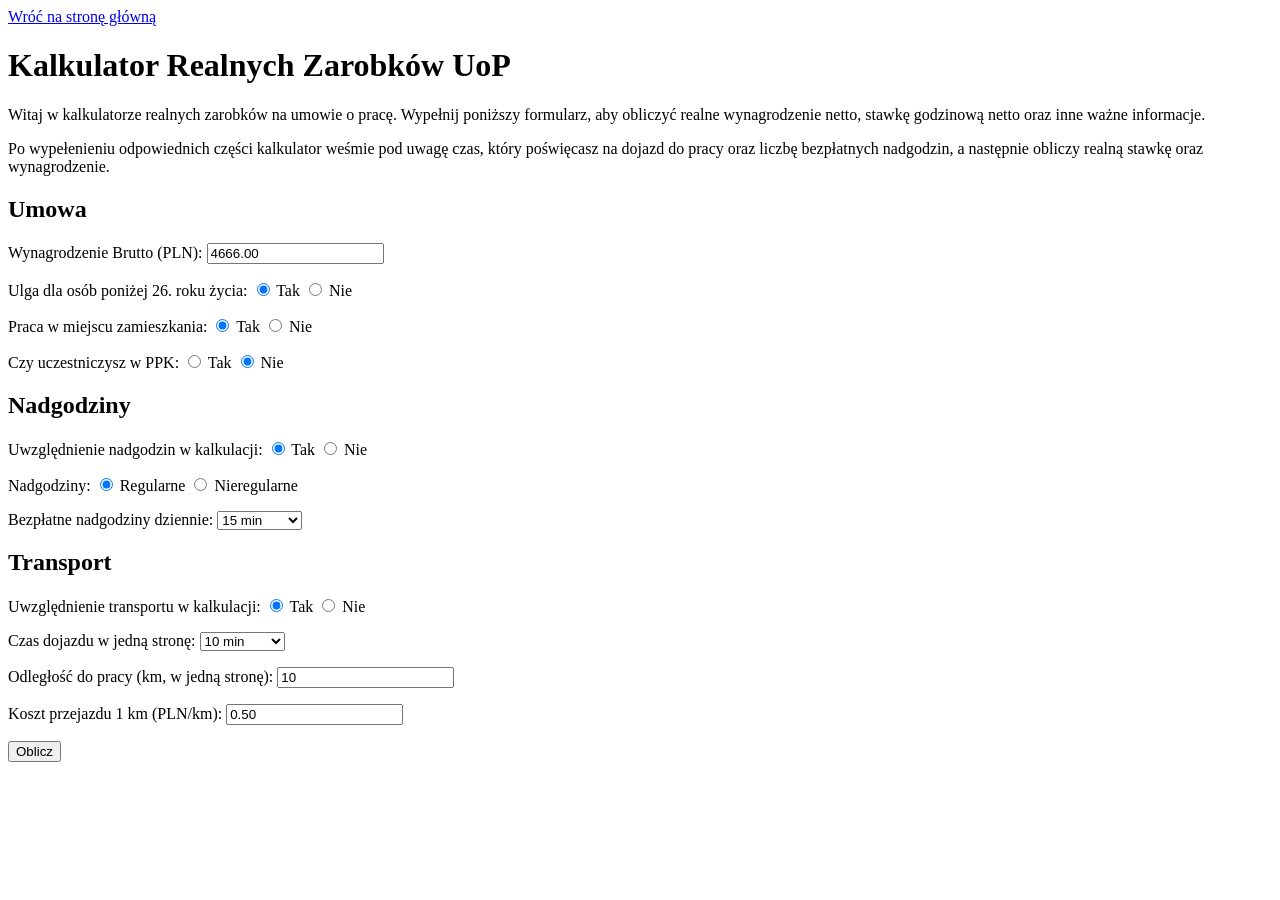
==== index.html @ 6dabfd10 "Update and rename kalkulator.html to index.html" ====
<!DOCTYPE html>
<html lang="pl-PL">
<head>
  <meta charset="UTF-8">
  <meta name="viewport" content="width=device-width, initial-scale=1.0">
  <title>Realne Zarobki UoP</title>
</head>
<body>
  <div class="container">
  <a href="../index.html">Wróć na stronę główną</a>
  <h1>Kalkulator Realnych Zarobków UoP</h1>
  <p>Witaj w kalkulatorze realnych zarobków na umowie o pracę. Wypełnij poniższy formularz, aby obliczyć realne wynagrodzenie netto, stawkę godzinową netto oraz inne ważne informacje.</p> 
  <p>Po wypełenieniu odpowiednich części kalkulator weśmie pod uwagę czas, który poświęcasz na dojazd do pracy oraz liczbę bezpłatnych nadgodzin, a następnie obliczy realną stawkę oraz wynagrodzenie.</p>
  <form id="calculator-form">
    <!-- Sekcja Umowa -->
    <h2>Umowa</h2>
    <!-- Wynagrodzenie jako pierwsze pole -->
    <p>
      <label for="brutto">Wynagrodzenie Brutto (PLN):</label>
      <input type="text" inputmode="decimal" pattern="^\d+([.,]\d{1,2})?$" id="brutto" name="brutto" value="4666.00" placeholder="Wprowadź kwotę brutto">
    </p>
    <!-- Pole PIT-2, widoczne tylko, gdy ulga26 = "nie" (więcej niż 26 lat) -->
    <p>
      Ulga dla osób poniżej 26. roku życia:
      <label>
        <input type="radio" name="ulga26" value="tak" checked> Tak
      </label>
      <label>
        <input type="radio" name="ulga26" value="nie"> Nie
      </label>
    </p>
    <div id="pit2-container" style="display: none;">
      <p>
        U ilu pracodawców złożono PIT-2:
        <select id="pit2" name="pit2">
          <option value="0">Zero</option>
          <option value="300" selected>Jednego</option>
          <option value="150">Dwóch</option>
          <option value="100">Trzech</option>
        </select>
      </p>
    </div>
    <p>
      Praca w miejscu zamieszkania:
      <label>
        <input type="radio" name="miejscePracy" value="tak" checked> Tak
      </label>
      <label>
        <input type="radio" name="miejscePracy" value="nie"> Nie
      </label>
    </p>
    <p>
      Czy uczestniczysz w PPK:
      <label>
        <input type="radio" name="ppk" value="tak"> Tak
      </label>
      <label>
        <input type="radio" name="ppk" value="nie" checked> Nie
      </label>
    </p>
    <div id="ppk-fields" style="display: none;">
      <p>
        <label for="ppk-employee">Stawka pracownika (%):</label>
        <input type="number" id="ppk-employee" name="ppk-employee" step="0.5" min="2" max="4" value="2" placeholder="2 - 4">
      </p>
      <p>
        <label for="ppk-employer">Stawka pracodawcy (%):</label>
        <input type="number" id="ppk-employer" name="ppk-employer" step="0.5" min="1.5" max="4" value="1.5" placeholder="1.5 - 4">
      </p>
    </div>
    
    <!-- Sekcja Nadgodziny -->
    <h2>Nadgodziny</h2>
    <p>
      Uwzględnienie nadgodzin w kalkulacji:
      <label>
        <input type="radio" name="uwzglednijNadgodziny" value="tak" checked> Tak
      </label>
      <label>
        <input type="radio" name="uwzglednijNadgodziny" value="nie"> Nie
      </label>
    </p>
    <div id="nadgodziny-container">
      <p>
        Nadgodziny:
        <label>
          <input type="radio" name="nadgodziny" value="regularne" checked> Regularne
        </label>
        <label>
          <input type="radio" name="nadgodziny" value="nieregularne"> Nieregularne
        </label>
      </p>
      <div id="nadgodziny-regularne">
        <label for="nadgodziny-dziennie">Bezpłatne nadgodziny dziennie:</label>
        <select id="nadgodziny-dziennie" name="nadgodziny-dziennie">
          <option value="0.25">15 min</option>
          <option value="0.5">30 min</option>
          <option value="0.75">45 min</option>
          <option value="1">1 h</option>
          <option value="1.25">1 h 15 min</option>
          <option value="1.5">1 h 30 min</option>
          <option value="1.75">1 h 45 min</option>
          <option value="2">2 h</option>
          <option value="2.25">2 h 15 min</option>
          <option value="2.5">2 h 30 min</option>
        </select>
      </div>
      <div id="nadgodziny-nieregularne" style="display: none;">
        <label for="nadgodziny-miesiecznie">Bezpłatne nadgodziny miesięcznie:</label>
        <select id="nadgodziny-miesiecznie" name="nadgodziny-miesiecznie">
          <option value="1">1 h</option>
          <option value="2">2 h</option>
          <option value="3">3 h</option>
          <option value="4">4 h</option>
          <option value="5">5 h</option>
          <option value="6">6 h</option>
          <option value="7">7 h</option>
          <option value="8">8 h</option>
          <option value="9">9 h</option>
          <option value="10">10 h</option>
          <option value="11">11 h</option>
          <option value="12">12 h</option>
          <option value="13">13 h</option>
          <option value="14">14 h</option>
          <option value="15">15 h</option>
          <option value="16">16 h</option>
          <option value="17">17 h</option>
          <option value="18">18 h</option>
          <option value="19">19 h</option>
          <option value="20">20 h</option>
        </select>
      </div>
    </div>
    
    <!-- Sekcja Transport -->
    <h2>Transport</h2>
    <p>
      Uwzględnienie transportu w kalkulacji:
      <label>
        <input type="radio" name="uwzglednijTransport" value="tak" checked> Tak
      </label>
      <label>
        <input type="radio" name="uwzglednijTransport" value="nie"> Nie
      </label>
    </p>
    <div id="transport-container">
      <p>
        <label for="czas-dojazdu">Czas dojazdu w jedną stronę:</label>
        <select id="czas-dojazdu" name="czas-dojazdu">
          <option value="10">10 min</option>
          <option value="20">20 min</option>
          <option value="30">30 min</option>
          <option value="40">40 min</option>
          <option value="50">50 min</option>
          <option value="60">1 h</option>
          <option value="70">1 h 10 min</option>
          <option value="80">1 h 20 min</option>
          <option value="90">1 h 30 min</option>
          <option value="100">1 h 40 min</option>
          <option value="110">1 h 50 min</option>
          <option value="120">2 h</option>
        </select>
      </p>
      <p>
        <label for="odleglosc">Odległość do pracy (km, w jedną stronę):</label>
        <input type="number" id="odleglosc" name="odleglosc" step="0.1" value="10" placeholder="Odległość w km"> 
      </p>
      <p>
        <label for="koszt-km">Koszt przejazdu 1 km (PLN/km):</label>
        <input type="number" id="koszt-km" name="koszt-km" step="0.01" value="0.50" placeholder="Koszt przejazdu 1 km">
      </p>
    </div>
    
    <button type="submit">Oblicz</button>
  </form>
  
  <!-- Sekcja wyników kalkulacji -->
  <div id="results" style="display: none;">
    <h2>Wyniki kalkulacji</h2>
    <p>Kalkulacje przeprowadzono, przy założeniu domyślnego wymiaru czasu w miesiącu równego 160 h.</p>
    <!-- Grupa 1: Realne wynagrodzenie netto + realna stawka godzinowa netto -->
    <div id="real-net-results">
      <h3>Realne wynagrodzenie netto</h3>
      <p id="real-net-salary">Realne wynagrodzenie netto: <span></span></p>
      <p id="real-net-hourly-rate">Realna stawka godzinowa netto: <span></span></p>
      <p id="real-net-net">Procent wynagrodzenia netto: <span></span></p>
      <p id="real-net-gross">Procent wynagrodzenia brutto: <span></span></p>
      <p id="real-work-time">Realny czas pracy (z dojazdami): <span></span></p>
      <p id="real-transport">Koszt dojazdów: <span></span></p>
    </div>
    
    <!-- Grupa 2: Wynagrodzenie netto + stawka godzinowa netto -->
    <div id="net-result">
      <h3>Wynagrodzenie netto</h3>
      <p id="net-salary">Wynagrodzenie netto: <span></span></p>
      <p id="net-hourly-rate">Stawka godzinowa netto: <span></span></p>
      <p id="net-gross">Procent wynagrodzenia brutto: <span></span></p>
    </div>
    <div id="net-result-components">
      <h3>Składki i zaliczki</h3>
      <p id="pension-insurance">Ubezpieczenie emerytalne: <span></span></p>
      <p id="disability-insurance">Ubezpieczenie rentowe: <span></span></p>
      <p id="sickness-insurance">Ubezpieczenie chorobowe: <span></span></p>
      <p id="health-insurance">Ubezpieczenie zdrowotne: <span></span></p>
      <p id="pit-advance">Zaliczka na PIT: <span></span></p>
    <!-- Pole Składka PPK, widoczne tylko przy korzystaniu z PPK -->
      <div id="ppk-result" style="display: none;">
        <p id="ppk-contribution">Składka PPK: <span></span></p>
      </div>
    </div>
    <div id="gross-result">
      <h3>Wynagrodzenie brutto</h3>
      <p id="gross-salary">Wynagrodzenie brutto: <span></span></p>
      <p id="gross-hourly-rate">Stawka godzinowa brutto: <span></span></p>
    </div>
    </div> 
  </div>
  
  <script>
    // Dynamiczne wyświetlanie pól PPK
    const ppkRadios = document.getElementsByName('ppk');
    const ppkFields = document.getElementById('ppk-fields');
    ppkRadios.forEach(radio => {
      radio.addEventListener('change', () => {
        ppkFields.style.display = (radio.value === 'tak' && radio.checked) ? 'block' : 'none';
      });
    });
    
    // Dynamiczne wyświetlanie pola PIT-2 w zależności od wyboru ulgi26
    const ulga26Radios = document.getElementsByName('ulga26');
    const pit2Container = document.getElementById('pit2-container');
    ulga26Radios.forEach(radio => {
      radio.addEventListener('change', () => {
        pit2Container.style.display = (radio.value === 'nie' && radio.checked) ? 'block' : 'none';
      });
    });
    
    // Dynamiczne wyświetlanie pól nadgodzin
    const uwzglednijNadgodzinyRadios = document.getElementsByName('uwzglednijNadgodziny');
    const nadgodzinyContainer = document.getElementById('nadgodziny-container');
    uwzglednijNadgodzinyRadios.forEach(radio => {
      radio.addEventListener('change', () => {
        nadgodzinyContainer.style.display = (radio.value === 'tak' && radio.checked) ? 'block' : 'none';
      });
    });
    
    const nadgodzinyRadios = document.getElementsByName('nadgodziny');
    const regularneField = document.getElementById('nadgodziny-regularne');
    const nieregularneField = document.getElementById('nadgodziny-nieregularne');
    nadgodzinyRadios.forEach(radio => {
      radio.addEventListener('change', () => {
        if (radio.value === 'regularne' && radio.checked) {
          regularneField.style.display = 'block';
          nieregularneField.style.display = 'none';
        } else if (radio.value === 'nieregularne' && radio.checked) {
          regularneField.style.display = 'none';
          nieregularneField.style.display = 'block';
        }
      });
    });
    
    // Dynamiczne wyświetlanie pól transportu
    const uwzglednijTransportRadios = document.getElementsByName('uwzglednijTransport');
    const transportContainer = document.getElementById('transport-container');
    const odlegloscField = document.getElementById('odleglosc');
    const kosztKmField = document.getElementById('koszt-km');
    uwzglednijTransportRadios.forEach(radio => {
      radio.addEventListener('change', () => {
        if (radio.value === 'tak' && radio.checked) {
          transportContainer.style.display = 'block';
          odlegloscField.setAttribute('required', 'required');
          kosztKmField.setAttribute('required', 'required');
        } else {
          transportContainer.style.display = 'none';
          odlegloscField.removeAttribute('required');
          kosztKmField.removeAttribute('required');
        }
      });
    });
    
    // Obsługa submit formularza i wyświetlanie wyników kalkulacji (przykładowe wartości)
    document.getElementById("calculator-form").addEventListener("submit", function(event) {
      event.preventDefault();
      
      // Pokaż sekcję wyników
      document.getElementById("results").style.display = "block";

      // Przewinięcie do wyników
      document.getElementById("results").scrollIntoView({ behavior: 'smooth' });

      const grossSalary = parseFloat(document.getElementById("brutto").value); // Wartość brutto z formularza

      // Koszt uzyskania przychodu
      const miejscePracy = document.getElementsByName('miejscePracy');
      let kosztUzyskania;
      if (miejscePracy[0].checked) {
        kosztUzyskania = 250;
      } else {
        kosztUzyskania = 300;
      }

      // PPK
      const ppkRadios = document.getElementsByName('ppk');
      let ppkEmployee;
      if (ppkRadios[0].checked) {
        ppkEmployee = parseFloat(document.getElementById('ppk-employee').value) / 100;
      } else {
        ppkEmployee = 0;
      }
      let ppkEmployer;
      if (ppkRadios[0].checked) {
        ppkEmployer = parseFloat(document.getElementById('ppk-employer').value) / 100;
      } else {
        ppkEmployer = 0;
      }
      const ppkEmployerContribution = grossSalary * ppkEmployer;
      const ppkEmployeeContribution = grossSalary * ppkEmployee;
      

      // PIT-2
      const ulga26Radios = document.getElementsByName('ulga26');
      const pit2Radios = document.getElementById('pit2');
      let pit2;
      if (ulga26Radios[1].checked) {
        pit2 = parseFloat(pit2Radios.value);
      } else {
        pit2 = 0;
      }
      
      
      //const grossSalary = parseFloat(document.getElementById("brutto").value); // Wartość brutto z formularza
      const grossSalaryHourly = grossSalary / 160; // Stawka godzinowa brutto
      const pensionInsurance = grossSalary * 0.0976; // Składka emerytalna
      const disabilityInsurance = grossSalary * 0.015; // Składka rentowa
      const sicknessInsurance = grossSalary * 0.0245; // Składka chorobowa
      const healthInsuranceBase = grossSalary - pensionInsurance - disabilityInsurance - sicknessInsurance; // Podstawa do obliczenia składki zdrowotnej
      const healthInsurance = healthInsuranceBase * 0.09; // Składka zdrowotna
      const healthInsurancePercent = healthInsurance / grossSalary * 100; // Procent składki zdrowotnej
      const pitBase = healthInsuranceBase - kosztUzyskania + ppkEmployerContribution; // Podstawa do obliczenia PIT
      let pitContribution;
      if (ulga26Radios[1].checked) {
        pitContribution = 0.12;
      } else {
        pitContribution = 0;
      }
      const pitAdvance = (pitBase * pitContribution).toFixed(0) - pit2; // Zaliczka na PIT
      const pitAdvancePercent = pitAdvance / grossSalary * 100; // Procent zaliczki na PIT
      const netSalary = grossSalary - pensionInsurance - disabilityInsurance - sicknessInsurance - healthInsurance - pitAdvance - ppkEmployeeContribution; // Wynagrodzenie netto
      const netSalaryHourly = netSalary / 160; // Stawka godzinowa netto
      const netSalaryPercent = netSalary / grossSalary * 100; // Procent wynagrodzenia netto    

      // Wynagrodzenie brutto
      document.getElementById("gross-salary").querySelector("span").textContent = grossSalary.toFixed(2) + " PLN";
      document.getElementById("gross-hourly-rate").querySelector("span").textContent = grossSalaryHourly.toFixed(2) + " PLN/h";
      
      // Składki i zaliczki
      document.getElementById("pension-insurance").querySelector("span").textContent = pensionInsurance.toFixed(2) + " PLN (9,76%)";
      document.getElementById("disability-insurance").querySelector("span").textContent = disabilityInsurance.toFixed(2) + " PLN (1,50%)";
      document.getElementById("sickness-insurance").querySelector("span").textContent = sicknessInsurance.toFixed(2) + " PLN (2,45%)";
      document.getElementById("health-insurance").querySelector("span").textContent = healthInsurance.toFixed(2) + " PLN (" + healthInsurancePercent.toFixed(2) + "%)";
      document.getElementById("pit-advance").querySelector("span").textContent = pitAdvance.toFixed(2) + " PLN (" + pitAdvancePercent.toFixed(2) + "%)";
      // Jeśli korzystamy z PPK, pokaż i ustaw również pole Składka PPK
      if (document.querySelector('input[name="ppk"]:checked').value === "tak") {
        document.getElementById("ppk-result").style.display = "block";
        document.getElementById("ppk-contribution").querySelector("span").textContent = ppkEmployeeContribution.toFixed(2) + " PLN (" + (ppkEmployee * 100).toFixed(2) + "%)";
      } else {
        document.getElementById("ppk-result").style.display = "none";
      }
      
      // Grupa 2: Wynagrodzenie netto i stawka godzinowa netto
      document.getElementById("net-salary").querySelector("span").textContent = netSalary.toFixed(2) + " PLN ";
      document.getElementById("net-hourly-rate").querySelector("span").textContent = netSalaryHourly.toFixed(2) + " PLN/h";
      document.getElementById("net-gross").querySelector("span").textContent = netSalaryPercent.toFixed(2) + "%";

      let czasDojazdu;
  let transportCost;
  if (document.querySelector('input[name="uwzglednijTransport"]:checked').value === "tak") {
    czasDojazdu = parseFloat(document.getElementById("czas-dojazdu").value);
    const odleglosc = parseFloat(document.getElementById("odleglosc").value);
    const kosztKm = parseFloat(document.getElementById("koszt-km").value);
    transportCost = odleglosc * kosztKm * 2 * 20; // Koszt dojazdów w ciągu miesiąca
  } else {
    czasDojazdu = 0;
    transportCost = 0;
  }
  
  const transportTime = czasDojazdu * 2 * 20 / 60; // Czas dojazdu w ciągu miesiąca
      

      //const grossSalary = parseFloat(document.getElementById("brutto").value); // Wartość brutto z formularza

      // Obliczanie nadgodzin i dodanie ich do czasu pracy
      const uwzglednijNadgodziny = document.querySelector('input[name="uwzglednijNadgodziny"]:checked').value;
      let nadgodziny;
      if (uwzglednijNadgodziny === "tak") {
        const nadgodzinyRadios = document.getElementsByName('nadgodziny');
        const regularneField = document.getElementById('nadgodziny-regularne');
        const nieregularneField = document.getElementById('nadgodziny-nieregularne');
        if (nadgodzinyRadios[0].checked) {
          nadgodziny = parseFloat(regularneField.querySelector('select').value) * 20;
        } else {
          nadgodziny = parseFloat(nieregularneField.querySelector('select').value);
        }
      } else {
        nadgodziny = 0;
      }
      const realWorkTime = 160 + transportTime + nadgodziny; // Realny czas pracy w ciągu miesiąca

      const realNetSalary = netSalary - transportCost; // Realne wynagrodzenie netto
      const realNetHourlyRate = realNetSalary / realWorkTime; // Realna stawka godzinowa netto
      const realNetPercent = realNetSalary / netSalary * 100; // Procent realnego wynagrodzenia netto
      const realGrossPercent = realNetSalary / grossSalary * 100; // Procent realnego wynagrodzenia brutto

      // Grupa 1: Realne wynagrodzenie netto i realna stawka godzinowa netto
      document.getElementById("real-net-salary").querySelector("span").textContent = realNetSalary.toFixed(2) + " PLN";
      document.getElementById("real-net-hourly-rate").querySelector("span").textContent = realNetHourlyRate.toFixed(2) + " PLN/h";
      document.getElementById("real-net-net").querySelector("span").textContent = realNetPercent.toFixed(2) + "%";
      document.getElementById("real-net-gross").querySelector("span").textContent = realGrossPercent.toFixed(2) + "%";
      document.getElementById("real-work-time").querySelector("span").textContent = realWorkTime.toFixed(1) + " h";
      if (document.querySelector('input[name="uwzglednijTransport"]:checked').value === "tak") {
        document.getElementById("real-transport").style.display = "block";
        document.getElementById("real-transport").querySelector("span").textContent = transportCost.toFixed(2) + " PLN";
      } else {
        document.getElementById("real-transport").style.display = "none";
      }

            



    });
  </script>
</body>
</html>
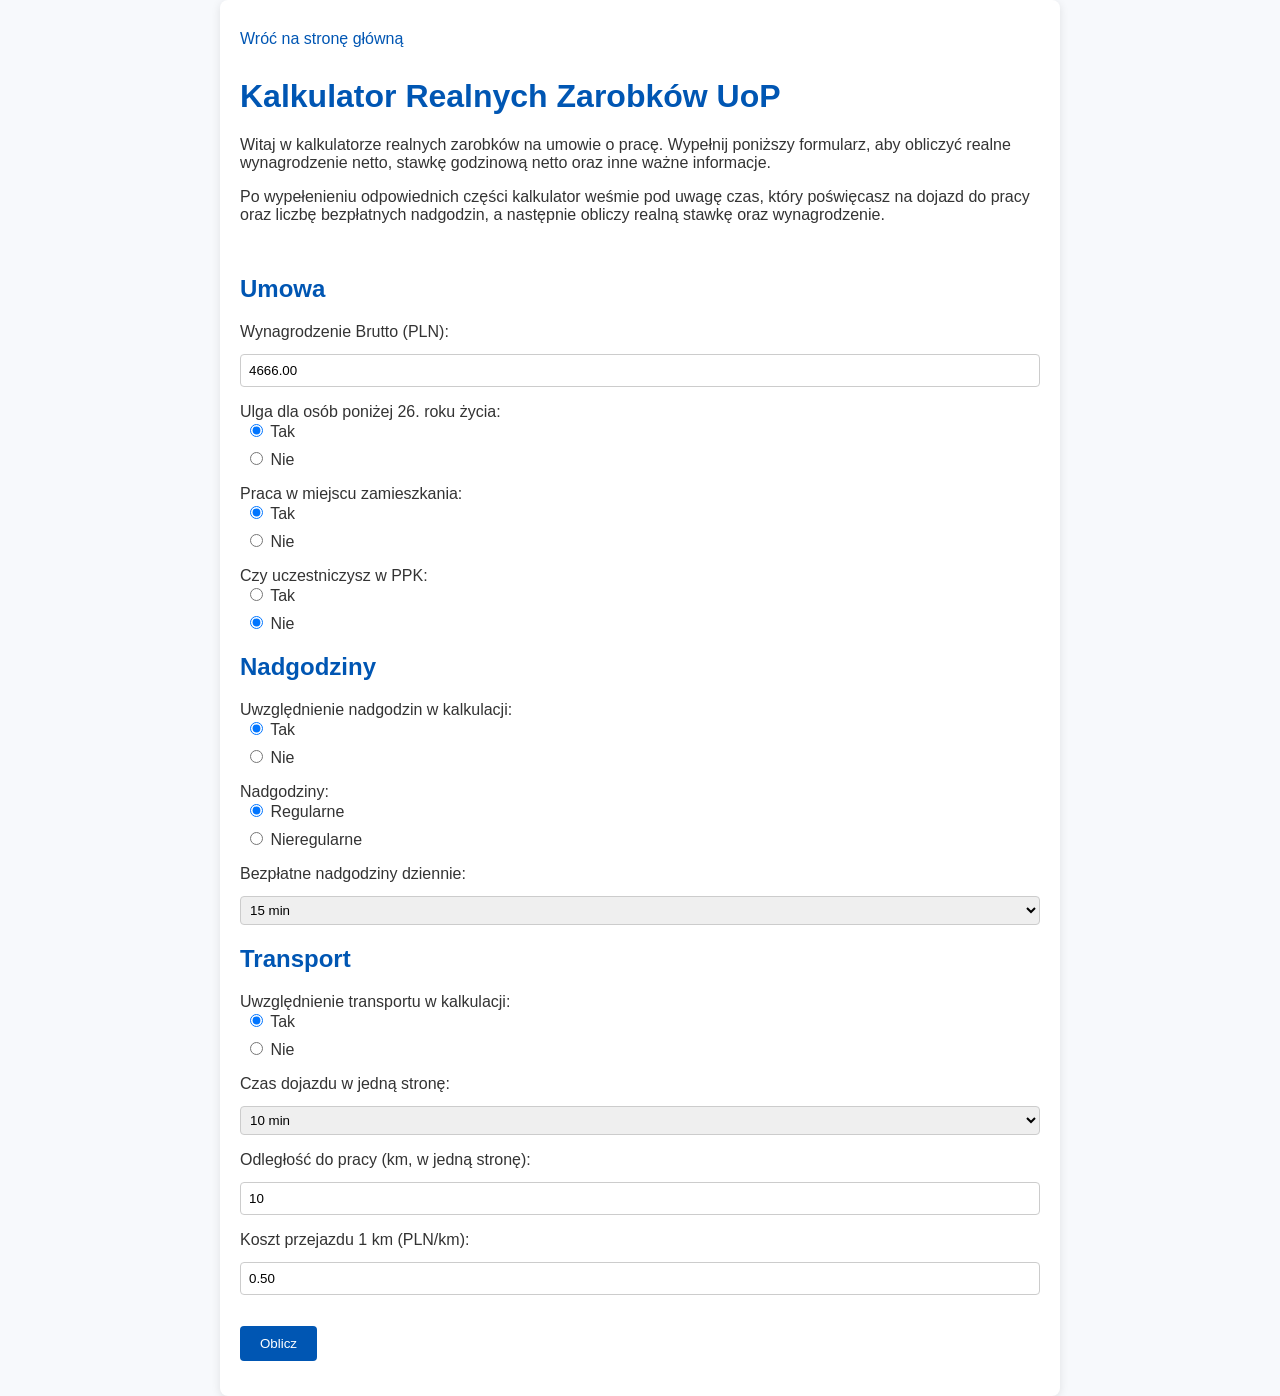
==== commit 63cdce93: "Add files via upload" ====
--- a/index.html
+++ b/index.html
@@ -4,6 +4,7 @@
   <meta charset="UTF-8">
   <meta name="viewport" content="width=device-width, initial-scale=1.0">
   <title>Realne Zarobki UoP</title>
+  <link rel="stylesheet" href="style.css">
 </head>
 <body>
   <div class="container">
@@ -214,221 +215,7 @@
       <p id="gross-hourly-rate">Stawka godzinowa brutto: <span></span></p>
     </div>
     </div> 
-  </div>
-  
-  <script>
-    // Dynamiczne wyświetlanie pól PPK
-    const ppkRadios = document.getElementsByName('ppk');
-    const ppkFields = document.getElementById('ppk-fields');
-    ppkRadios.forEach(radio => {
-      radio.addEventListener('change', () => {
-        ppkFields.style.display = (radio.value === 'tak' && radio.checked) ? 'block' : 'none';
-      });
-    });
-    
-    // Dynamiczne wyświetlanie pola PIT-2 w zależności od wyboru ulgi26
-    const ulga26Radios = document.getElementsByName('ulga26');
-    const pit2Container = document.getElementById('pit2-container');
-    ulga26Radios.forEach(radio => {
-      radio.addEventListener('change', () => {
-        pit2Container.style.display = (radio.value === 'nie' && radio.checked) ? 'block' : 'none';
-      });
-    });
-    
-    // Dynamiczne wyświetlanie pól nadgodzin
-    const uwzglednijNadgodzinyRadios = document.getElementsByName('uwzglednijNadgodziny');
-    const nadgodzinyContainer = document.getElementById('nadgodziny-container');
-    uwzglednijNadgodzinyRadios.forEach(radio => {
-      radio.addEventListener('change', () => {
-        nadgodzinyContainer.style.display = (radio.value === 'tak' && radio.checked) ? 'block' : 'none';
-      });
-    });
-    
-    const nadgodzinyRadios = document.getElementsByName('nadgodziny');
-    const regularneField = document.getElementById('nadgodziny-regularne');
-    const nieregularneField = document.getElementById('nadgodziny-nieregularne');
-    nadgodzinyRadios.forEach(radio => {
-      radio.addEventListener('change', () => {
-        if (radio.value === 'regularne' && radio.checked) {
-          regularneField.style.display = 'block';
-          nieregularneField.style.display = 'none';
-        } else if (radio.value === 'nieregularne' && radio.checked) {
-          regularneField.style.display = 'none';
-          nieregularneField.style.display = 'block';
-        }
-      });
-    });
-    
-    // Dynamiczne wyświetlanie pól transportu
-    const uwzglednijTransportRadios = document.getElementsByName('uwzglednijTransport');
-    const transportContainer = document.getElementById('transport-container');
-    const odlegloscField = document.getElementById('odleglosc');
-    const kosztKmField = document.getElementById('koszt-km');
-    uwzglednijTransportRadios.forEach(radio => {
-      radio.addEventListener('change', () => {
-        if (radio.value === 'tak' && radio.checked) {
-          transportContainer.style.display = 'block';
-          odlegloscField.setAttribute('required', 'required');
-          kosztKmField.setAttribute('required', 'required');
-        } else {
-          transportContainer.style.display = 'none';
-          odlegloscField.removeAttribute('required');
-          kosztKmField.removeAttribute('required');
-        }
-      });
-    });
-    
-    // Obsługa submit formularza i wyświetlanie wyników kalkulacji (przykładowe wartości)
-    document.getElementById("calculator-form").addEventListener("submit", function(event) {
-      event.preventDefault();
-      
-      // Pokaż sekcję wyników
-      document.getElementById("results").style.display = "block";
-
-      // Przewinięcie do wyników
-      document.getElementById("results").scrollIntoView({ behavior: 'smooth' });
-
-      const grossSalary = parseFloat(document.getElementById("brutto").value); // Wartość brutto z formularza
-
-      // Koszt uzyskania przychodu
-      const miejscePracy = document.getElementsByName('miejscePracy');
-      let kosztUzyskania;
-      if (miejscePracy[0].checked) {
-        kosztUzyskania = 250;
-      } else {
-        kosztUzyskania = 300;
-      }
-
-      // PPK
-      const ppkRadios = document.getElementsByName('ppk');
-      let ppkEmployee;
-      if (ppkRadios[0].checked) {
-        ppkEmployee = parseFloat(document.getElementById('ppk-employee').value) / 100;
-      } else {
-        ppkEmployee = 0;
-      }
-      let ppkEmployer;
-      if (ppkRadios[0].checked) {
-        ppkEmployer = parseFloat(document.getElementById('ppk-employer').value) / 100;
-      } else {
-        ppkEmployer = 0;
-      }
-      const ppkEmployerContribution = grossSalary * ppkEmployer;
-      const ppkEmployeeContribution = grossSalary * ppkEmployee;
-      
-
-      // PIT-2
-      const ulga26Radios = document.getElementsByName('ulga26');
-      const pit2Radios = document.getElementById('pit2');
-      let pit2;
-      if (ulga26Radios[1].checked) {
-        pit2 = parseFloat(pit2Radios.value);
-      } else {
-        pit2 = 0;
-      }
-      
-      
-      //const grossSalary = parseFloat(document.getElementById("brutto").value); // Wartość brutto z formularza
-      const grossSalaryHourly = grossSalary / 160; // Stawka godzinowa brutto
-      const pensionInsurance = grossSalary * 0.0976; // Składka emerytalna
-      const disabilityInsurance = grossSalary * 0.015; // Składka rentowa
-      const sicknessInsurance = grossSalary * 0.0245; // Składka chorobowa
-      const healthInsuranceBase = grossSalary - pensionInsurance - disabilityInsurance - sicknessInsurance; // Podstawa do obliczenia składki zdrowotnej
-      const healthInsurance = healthInsuranceBase * 0.09; // Składka zdrowotna
-      const healthInsurancePercent = healthInsurance / grossSalary * 100; // Procent składki zdrowotnej
-      const pitBase = healthInsuranceBase - kosztUzyskania + ppkEmployerContribution; // Podstawa do obliczenia PIT
-      let pitContribution;
-      if (ulga26Radios[1].checked) {
-        pitContribution = 0.12;
-      } else {
-        pitContribution = 0;
-      }
-      const pitAdvance = (pitBase * pitContribution).toFixed(0) - pit2; // Zaliczka na PIT
-      const pitAdvancePercent = pitAdvance / grossSalary * 100; // Procent zaliczki na PIT
-      const netSalary = grossSalary - pensionInsurance - disabilityInsurance - sicknessInsurance - healthInsurance - pitAdvance - ppkEmployeeContribution; // Wynagrodzenie netto
-      const netSalaryHourly = netSalary / 160; // Stawka godzinowa netto
-      const netSalaryPercent = netSalary / grossSalary * 100; // Procent wynagrodzenia netto    
-
-      // Wynagrodzenie brutto
-      document.getElementById("gross-salary").querySelector("span").textContent = grossSalary.toFixed(2) + " PLN";
-      document.getElementById("gross-hourly-rate").querySelector("span").textContent = grossSalaryHourly.toFixed(2) + " PLN/h";
-      
-      // Składki i zaliczki
-      document.getElementById("pension-insurance").querySelector("span").textContent = pensionInsurance.toFixed(2) + " PLN (9,76%)";
-      document.getElementById("disability-insurance").querySelector("span").textContent = disabilityInsurance.toFixed(2) + " PLN (1,50%)";
-      document.getElementById("sickness-insurance").querySelector("span").textContent = sicknessInsurance.toFixed(2) + " PLN (2,45%)";
-      document.getElementById("health-insurance").querySelector("span").textContent = healthInsurance.toFixed(2) + " PLN (" + healthInsurancePercent.toFixed(2) + "%)";
-      document.getElementById("pit-advance").querySelector("span").textContent = pitAdvance.toFixed(2) + " PLN (" + pitAdvancePercent.toFixed(2) + "%)";
-      // Jeśli korzystamy z PPK, pokaż i ustaw również pole Składka PPK
-      if (document.querySelector('input[name="ppk"]:checked').value === "tak") {
-        document.getElementById("ppk-result").style.display = "block";
-        document.getElementById("ppk-contribution").querySelector("span").textContent = ppkEmployeeContribution.toFixed(2) + " PLN (" + (ppkEmployee * 100).toFixed(2) + "%)";
-      } else {
-        document.getElementById("ppk-result").style.display = "none";
-      }
-      
-      // Grupa 2: Wynagrodzenie netto i stawka godzinowa netto
-      document.getElementById("net-salary").querySelector("span").textContent = netSalary.toFixed(2) + " PLN ";
-      document.getElementById("net-hourly-rate").querySelector("span").textContent = netSalaryHourly.toFixed(2) + " PLN/h";
-      document.getElementById("net-gross").querySelector("span").textContent = netSalaryPercent.toFixed(2) + "%";
-
-      let czasDojazdu;
-  let transportCost;
-  if (document.querySelector('input[name="uwzglednijTransport"]:checked').value === "tak") {
-    czasDojazdu = parseFloat(document.getElementById("czas-dojazdu").value);
-    const odleglosc = parseFloat(document.getElementById("odleglosc").value);
-    const kosztKm = parseFloat(document.getElementById("koszt-km").value);
-    transportCost = odleglosc * kosztKm * 2 * 20; // Koszt dojazdów w ciągu miesiąca
-  } else {
-    czasDojazdu = 0;
-    transportCost = 0;
-  }
-  
-  const transportTime = czasDojazdu * 2 * 20 / 60; // Czas dojazdu w ciągu miesiąca
-      
-
-      //const grossSalary = parseFloat(document.getElementById("brutto").value); // Wartość brutto z formularza
-
-      // Obliczanie nadgodzin i dodanie ich do czasu pracy
-      const uwzglednijNadgodziny = document.querySelector('input[name="uwzglednijNadgodziny"]:checked').value;
-      let nadgodziny;
-      if (uwzglednijNadgodziny === "tak") {
-        const nadgodzinyRadios = document.getElementsByName('nadgodziny');
-        const regularneField = document.getElementById('nadgodziny-regularne');
-        const nieregularneField = document.getElementById('nadgodziny-nieregularne');
-        if (nadgodzinyRadios[0].checked) {
-          nadgodziny = parseFloat(regularneField.querySelector('select').value) * 20;
-        } else {
-          nadgodziny = parseFloat(nieregularneField.querySelector('select').value);
-        }
-      } else {
-        nadgodziny = 0;
-      }
-      const realWorkTime = 160 + transportTime + nadgodziny; // Realny czas pracy w ciągu miesiąca
-
-      const realNetSalary = netSalary - transportCost; // Realne wynagrodzenie netto
-      const realNetHourlyRate = realNetSalary / realWorkTime; // Realna stawka godzinowa netto
-      const realNetPercent = realNetSalary / netSalary * 100; // Procent realnego wynagrodzenia netto
-      const realGrossPercent = realNetSalary / grossSalary * 100; // Procent realnego wynagrodzenia brutto
-
-      // Grupa 1: Realne wynagrodzenie netto i realna stawka godzinowa netto
-      document.getElementById("real-net-salary").querySelector("span").textContent = realNetSalary.toFixed(2) + " PLN";
-      document.getElementById("real-net-hourly-rate").querySelector("span").textContent = realNetHourlyRate.toFixed(2) + " PLN/h";
-      document.getElementById("real-net-net").querySelector("span").textContent = realNetPercent.toFixed(2) + "%";
-      document.getElementById("real-net-gross").querySelector("span").textContent = realGrossPercent.toFixed(2) + "%";
-      document.getElementById("real-work-time").querySelector("span").textContent = realWorkTime.toFixed(1) + " h";
-      if (document.querySelector('input[name="uwzglednijTransport"]:checked').value === "tak") {
-        document.getElementById("real-transport").style.display = "block";
-        document.getElementById("real-transport").querySelector("span").textContent = transportCost.toFixed(2) + " PLN";
-      } else {
-        document.getElementById("real-transport").style.display = "none";
-      }
-
-            
-
-
-
-    });
-  </script>
+  </div>  
+  <script src="script.js"></script>
 </body>
 </html>
--- a/style.css
+++ b/style.css
@@ -0,0 +1,93 @@
+body {
+  font-family: 'Segoe UI', Tahoma, Geneva, Verdana, sans-serif;
+  margin: 0;
+  padding: 0;
+  background-color: #f7f9fc;
+  color: #333;
+}
+
+.container {
+  width: 90%;
+  max-width: 800px;
+  margin: 0 auto;
+  padding: 20px;
+  background-color: #ffffff;
+  box-shadow: 0 2px 10px rgba(0,0,0,0.1);
+  border-radius: 8px;
+}
+
+h1, h2, h3 {
+  color: #0056b3;
+}
+
+a {
+  display: inline-block;
+  margin: 10px 0;
+  color: #0056b3;
+  text-decoration: none;
+}
+
+a:hover {
+  text-decoration: underline;
+}
+
+form {
+  padding: 15px 0;
+}
+
+input[type="text"],
+input[type="number"],
+select {
+  padding: 8px;
+  margin-top: 5px;
+  border: 1px solid #ccc;
+  border-radius: 4px;
+  width: 100%;
+  box-sizing: border-box;
+}
+
+input[type="radio"] {
+  margin-left: 10px;
+}
+
+label {
+  display: block;
+  margin-bottom: 8px;
+}
+
+h1, h2, h3 {
+  margin-top: 20px;
+  color: #0056b3;
+}
+
+#results {
+  margin-top: 20px;
+  padding: 15px;
+  border-top: 2px solid #0056b3;
+  background-color: #e9f2fa;
+  border-radius: 4px;
+}
+
+#results p {
+  margin: 10px 0;
+}
+
+select {
+  width: 100%;
+  padding: 5px;
+  border-radius: 4px;
+}
+
+button {
+  padding: 10px 20px;
+  background-color: #0056b3;
+  color: white;
+  border: none;
+  cursor: pointer;
+  border-radius: 4px;
+  margin-top: 15px;
+}
+
+button:hover {
+  background-color: #004494;
+}
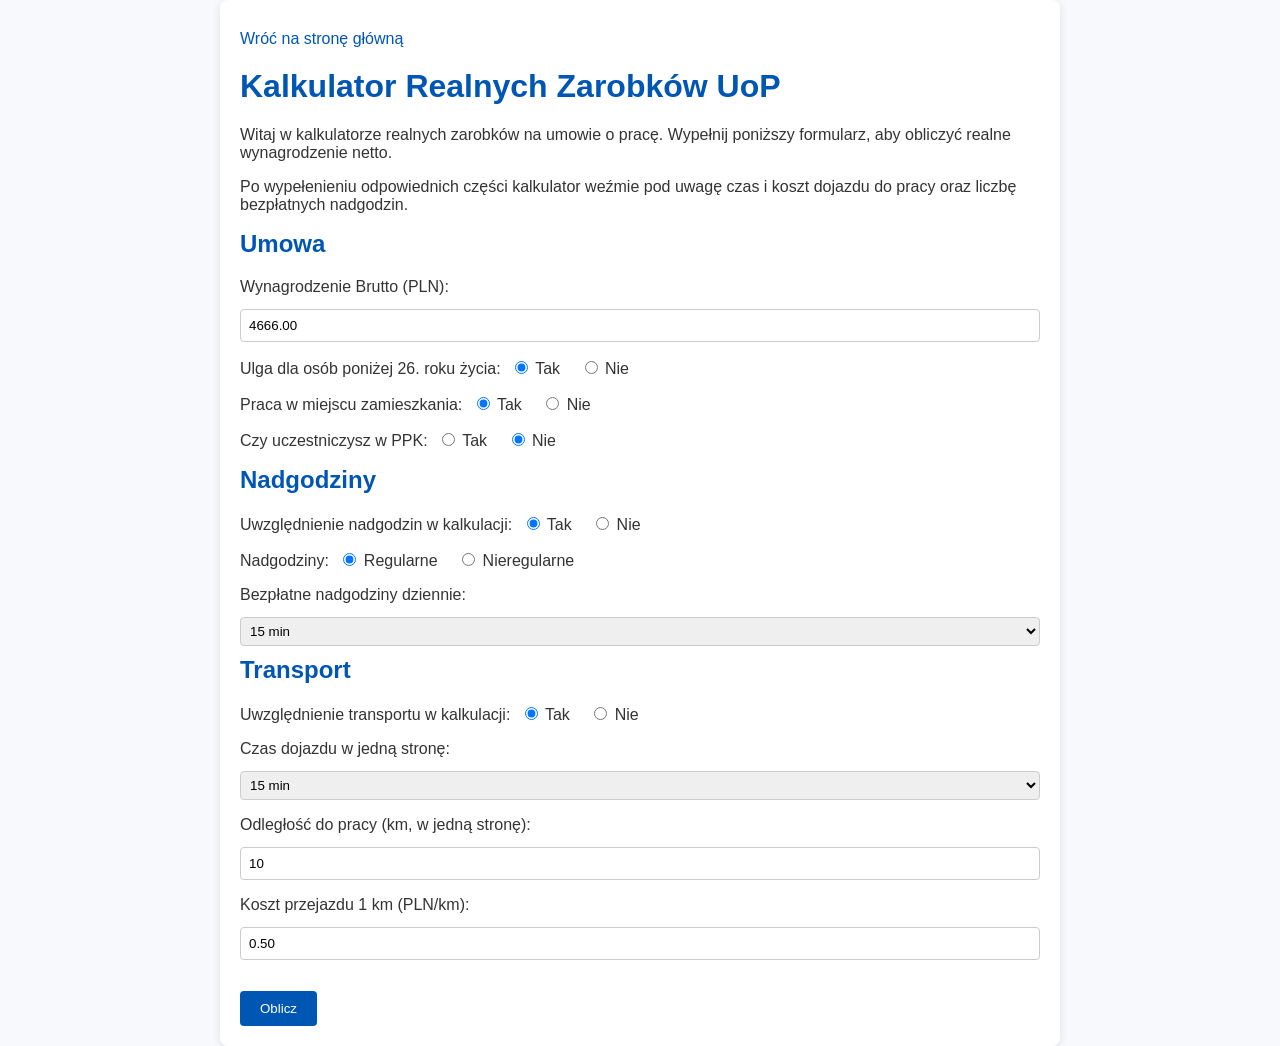
==== commit b557361b: "Files updated for initial deployment Code split, basic style added, explanations included for some r" ====
--- a/index.html
+++ b/index.html
@@ -10,8 +10,8 @@
   <div class="container">
   <a href="../index.html">Wróć na stronę główną</a>
   <h1>Kalkulator Realnych Zarobków UoP</h1>
-  <p>Witaj w kalkulatorze realnych zarobków na umowie o pracę. Wypełnij poniższy formularz, aby obliczyć realne wynagrodzenie netto, stawkę godzinową netto oraz inne ważne informacje.</p> 
-  <p>Po wypełenieniu odpowiednich części kalkulator weśmie pod uwagę czas, który poświęcasz na dojazd do pracy oraz liczbę bezpłatnych nadgodzin, a następnie obliczy realną stawkę oraz wynagrodzenie.</p>
+  <p>Witaj w kalkulatorze realnych zarobków na umowie o pracę. Wypełnij poniższy formularz, aby obliczyć realne wynagrodzenie netto.</p> 
+  <p>Po wypełenieniu odpowiednich części kalkulator weźmie pod uwagę czas i koszt dojazdu do pracy oraz liczbę bezpłatnych nadgodzin.</p>
   <form id="calculator-form">
     <!-- Sekcja Umowa -->
     <h2>Umowa</h2>
@@ -21,7 +21,7 @@
       <input type="text" inputmode="decimal" pattern="^\d+([.,]\d{1,2})?$" id="brutto" name="brutto" value="4666.00" placeholder="Wprowadź kwotę brutto">
     </p>
     <!-- Pole PIT-2, widoczne tylko, gdy ulga26 = "nie" (więcej niż 26 lat) -->
-    <p>
+    <p class="radio-group">
       Ulga dla osób poniżej 26. roku życia:
       <label>
         <input type="radio" name="ulga26" value="tak" checked> Tak
@@ -41,7 +41,7 @@
         </select>
       </p>
     </div>
-    <p>
+    <p class="radio-group">
       Praca w miejscu zamieszkania:
       <label>
         <input type="radio" name="miejscePracy" value="tak" checked> Tak
@@ -50,7 +50,7 @@
         <input type="radio" name="miejscePracy" value="nie"> Nie
       </label>
     </p>
-    <p>
+    <p class="radio-group">
       Czy uczestniczysz w PPK:
       <label>
         <input type="radio" name="ppk" value="tak"> Tak
@@ -72,7 +72,7 @@
     
     <!-- Sekcja Nadgodziny -->
     <h2>Nadgodziny</h2>
-    <p>
+    <p class="radio-group">
       Uwzględnienie nadgodzin w kalkulacji:
       <label>
         <input type="radio" name="uwzglednijNadgodziny" value="tak" checked> Tak
@@ -82,7 +82,7 @@
       </label>
     </p>
     <div id="nadgodziny-container">
-      <p>
+      <p class="radio-group">
         Nadgodziny:
         <label>
           <input type="radio" name="nadgodziny" value="regularne" checked> Regularne
@@ -135,7 +135,7 @@
     
     <!-- Sekcja Transport -->
     <h2>Transport</h2>
-    <p>
+    <p class="radio-group">
       Uwzględnienie transportu w kalkulacji:
       <label>
         <input type="radio" name="uwzglednijTransport" value="tak" checked> Tak
@@ -148,17 +148,13 @@
       <p>
         <label for="czas-dojazdu">Czas dojazdu w jedną stronę:</label>
         <select id="czas-dojazdu" name="czas-dojazdu">
-          <option value="10">10 min</option>
-          <option value="20">20 min</option>
+          <option value="15">15 min</option>
           <option value="30">30 min</option>
-          <option value="40">40 min</option>
-          <option value="50">50 min</option>
+          <option value="45">45 min</option>
           <option value="60">1 h</option>
-          <option value="70">1 h 10 min</option>
-          <option value="80">1 h 20 min</option>
+          <option value="75">1 h 15 min</option>
           <option value="90">1 h 30 min</option>
-          <option value="100">1 h 40 min</option>
-          <option value="110">1 h 50 min</option>
+          <option value="105">1 h 45 min</option>
           <option value="120">2 h</option>
         </select>
       </p>
@@ -178,24 +174,42 @@
   <!-- Sekcja wyników kalkulacji -->
   <div id="results" style="display: none;">
     <h2>Wyniki kalkulacji</h2>
-    <p>Kalkulacje przeprowadzono, przy założeniu domyślnego wymiaru czasu w miesiącu równego 160 h.</p>
+    <p>Kalkulacje przeprowadzono przy założeniu wymiaru czasu w miesiącu równego 160 h.</p>
     <!-- Grupa 1: Realne wynagrodzenie netto + realna stawka godzinowa netto -->
     <div id="real-net-results">
-      <h3>Realne wynagrodzenie netto</h3>
-      <p id="real-net-salary">Realne wynagrodzenie netto: <span></span></p>
-      <p id="real-net-hourly-rate">Realna stawka godzinowa netto: <span></span></p>
-      <p id="real-net-net">Procent wynagrodzenia netto: <span></span></p>
-      <p id="real-net-gross">Procent wynagrodzenia brutto: <span></span></p>
-      <p id="real-work-time">Realny czas pracy (z dojazdami): <span></span></p>
-      <p id="real-transport">Koszt dojazdów: <span></span></p>
-    </div>
+        <h3>Realne wynagrodzenie netto</h3>
+      
+        <p id="real-net-salary">
+          Realne wynagrodzenie netto: <span></span>
+          <span class="info" title="Wynagrodzenie netto po odjęciu kosztów transportu">?</span>
+        </p>
+      
+        <p id="real-net-hourly-rate">Realna stawka godzinowa netto: <span></span>
+          <span class="info" title="Stawka godzinowa uwzględniająca czas poświęcony na transport oraz nadgodziny">?</span>
+        </p>
+      
+        <p id="real-net-net">Procent wynagrodzenia netto: <span></span>
+          <span class="info" title="Procent realnego wynagrodzenia netto względem nominalnego wynagrodzenia netto">?</span>
+        </p>
+      
+        <p id="real-net-gross">Procent wynagrodzenia brutto: <span></span>
+          <span class="info" title="Procent realnego wynagrodzenia netto względem wynagrodzenia brutto">?</span>
+        </p>
+      
+        <p id="real-work-time">Realny czas pracy (z dojazdami): <span></span></p>
+      
+        <p id="real-transport">Koszt dojazdów: <span></span></p>
+      </div>
+      
     
     <!-- Grupa 2: Wynagrodzenie netto + stawka godzinowa netto -->
     <div id="net-result">
       <h3>Wynagrodzenie netto</h3>
       <p id="net-salary">Wynagrodzenie netto: <span></span></p>
       <p id="net-hourly-rate">Stawka godzinowa netto: <span></span></p>
-      <p id="net-gross">Procent wynagrodzenia brutto: <span></span></p>
+      <p id="net-gross">Procent wynagrodzenia brutto: <span></span>
+        <span class="info" title="Procent realnego wynagrodzenia netto względem wynagrodzenia brutto">?</span>
+      </p>
     </div>
     <div id="net-result-components">
       <h3>Składki i zaliczki</h3>
--- a/style.css
+++ b/style.css
@@ -7,7 +7,7 @@
 }
 
 .container {
-  width: 90%;
+  width: 100%;
   max-width: 800px;
   margin: 0 auto;
   padding: 20px;
@@ -32,7 +32,7 @@
 }
 
 form {
-  padding: 15px 0;
+  padding: 0px 0;
 }
 
 input[type="text"],
@@ -50,20 +50,27 @@
   margin-left: 10px;
 }
 
+/* Dla pól typu radio obok siebie */
+.radio-group label {
+  display: inline-block;
+  margin-right: 10px;
+  margin-bottom: 0;
+}
+
 label {
   display: block;
   margin-bottom: 8px;
 }
 
 h1, h2, h3 {
-  margin-top: 20px;
+  margin-top: 10px;
   color: #0056b3;
 }
 
 #results {
-  margin-top: 20px;
-  padding: 15px;
-  border-top: 2px solid #0056b3;
+  margin-top: 10px;
+  padding: 10px;
+  border: 1px solid #0056b3;
   background-color: #e9f2fa;
   border-radius: 4px;
 }
@@ -91,3 +98,17 @@
 button:hover {
   background-color: #004494;
 }
+
+.info {
+  display: inline-block;
+  font-size: 14px;
+  cursor: pointer;
+  margin-left: 5px;
+  color: #0056b3;
+  opacity: 0.7;
+  transition: opacity 0.3s ease;
+}
+
+.info:hover {
+  opacity: 1;
+}
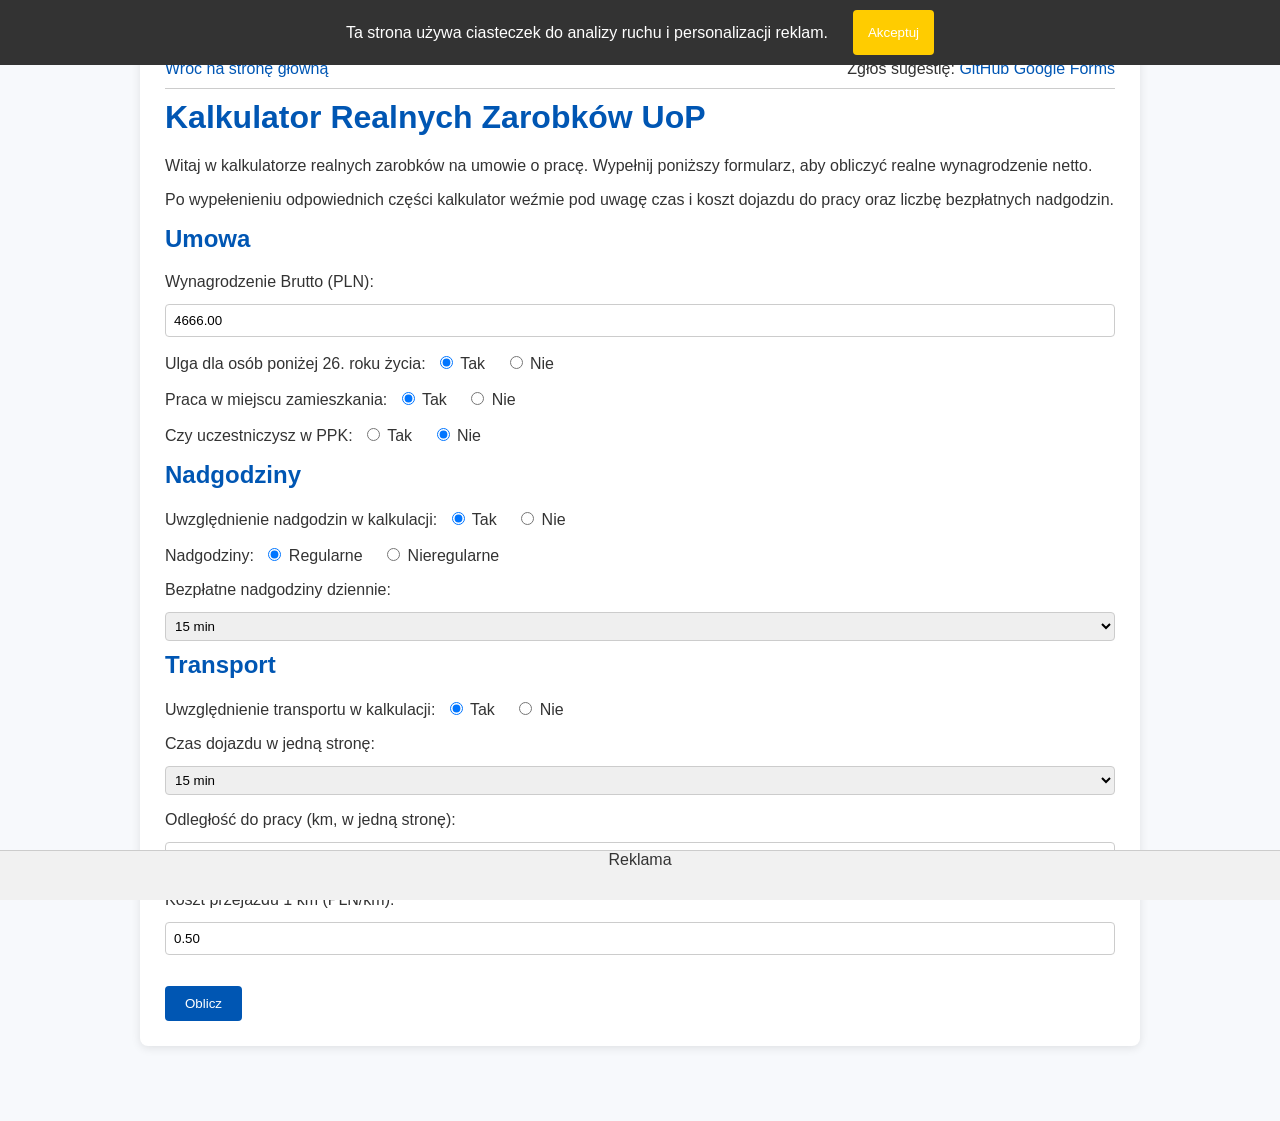
==== commit cbff2519: "Nowa wersja z poprawkami wizualnymi" ====
--- a/index.html
+++ b/index.html
@@ -1,235 +1,256 @@
 <!DOCTYPE html>
 <html lang="pl-PL">
 <head>
+  <!-- Google tag (gtag.js) -->
+  <script async src="https://www.googletagmanager.com/gtag/js?id=G-J00WHM5Q48"></script>
+  <script>
+    window.dataLayer = window.dataLayer || [];
+   function gtag(){dataLayer.push(arguments);}
+    gtag('js', new Date());
+
+   gtag('config', 'G-J00WHM5Q48');
+  </script>
+  <script id="Cookiebot" src="https://consent.cookiebot.com/uc.js" data-cbid="3657d289-a7cb-48e7-9f5c-5f878b22c7d6" data-blockingmode="auto" type="text/javascript"></script>
+  <script async src="https://pagead2.googlesyndication.com/pagead/js/adsbygoogle.js?client=ca-pub-4376493438477023"
+     crossorigin="anonymous"></script>
   <meta charset="UTF-8">
   <meta name="viewport" content="width=device-width, initial-scale=1.0">
   <title>Realne Zarobki UoP</title>
   <link rel="stylesheet" href="style.css">
 </head>
 <body>
-  <div class="container">
-  <a href="../index.html">Wróć na stronę główną</a>
-  <h1>Kalkulator Realnych Zarobków UoP</h1>
-  <p>Witaj w kalkulatorze realnych zarobków na umowie o pracę. Wypełnij poniższy formularz, aby obliczyć realne wynagrodzenie netto.</p> 
-  <p>Po wypełenieniu odpowiednich części kalkulator weźmie pod uwagę czas i koszt dojazdu do pracy oraz liczbę bezpłatnych nadgodzin.</p>
-  <form id="calculator-form">
-    <!-- Sekcja Umowa -->
-    <h2>Umowa</h2>
-    <!-- Wynagrodzenie jako pierwsze pole -->
-    <p>
-      <label for="brutto">Wynagrodzenie Brutto (PLN):</label>
-      <input type="text" inputmode="decimal" pattern="^\d+([.,]\d{1,2})?$" id="brutto" name="brutto" value="4666.00" placeholder="Wprowadź kwotę brutto">
-    </p>
-    <!-- Pole PIT-2, widoczne tylko, gdy ulga26 = "nie" (więcej niż 26 lat) -->
-    <p class="radio-group">
-      Ulga dla osób poniżej 26. roku życia:
-      <label>
-        <input type="radio" name="ulga26" value="tak" checked> Tak
-      </label>
-      <label>
-        <input type="radio" name="ulga26" value="nie"> Nie
-      </label>
-    </p>
-    <div id="pit2-container" style="display: none;">
-      <p>
-        U ilu pracodawców złożono PIT-2:
-        <select id="pit2" name="pit2">
-          <option value="0">Zero</option>
-          <option value="300" selected>Jednego</option>
-          <option value="150">Dwóch</option>
-          <option value="100">Trzech</option>
-        </select>
-      </p>
-    </div>
-    <p class="radio-group">
-      Praca w miejscu zamieszkania:
-      <label>
-        <input type="radio" name="miejscePracy" value="tak" checked> Tak
-      </label>
-      <label>
-        <input type="radio" name="miejscePracy" value="nie"> Nie
-      </label>
-    </p>
-    <p class="radio-group">
-      Czy uczestniczysz w PPK:
-      <label>
-        <input type="radio" name="ppk" value="tak"> Tak
-      </label>
-      <label>
-        <input type="radio" name="ppk" value="nie" checked> Nie
-      </label>
-    </p>
-    <div id="ppk-fields" style="display: none;">
-      <p>
-        <label for="ppk-employee">Stawka pracownika (%):</label>
-        <input type="number" id="ppk-employee" name="ppk-employee" step="0.5" min="2" max="4" value="2" placeholder="2 - 4">
-      </p>
-      <p>
-        <label for="ppk-employer">Stawka pracodawcy (%):</label>
-        <input type="number" id="ppk-employer" name="ppk-employer" step="0.5" min="1.5" max="4" value="1.5" placeholder="1.5 - 4">
-      </p>
-    </div>
+  <div id="cookie-banner">
+    Ta strona używa ciasteczek do analizy ruchu i personalizacji reklam. <button id="accept-cookies">Akceptuj</button>
+  </div>
+  <div class="page-layout">
+    <div class="ad-banner left-ad">Reklama</div>
+      <div class="main-content">
+        <div class="container">
+          <div class="top-bar">
+            <a href="https://github.com/AdiSuRpRiSe" class="left-link">Wróć na stronę główną</a>
+            <div class="suggestions">
+              <p>Zgłoś sugestię:
+                <a href="#" id="github-issue">GitHub</a>
+                <a href="#" id="google-form">Google Forms</a>
+              </p>
+            </div>
+          </div>
+          <h1>Kalkulator Realnych Zarobków UoP</h1>
+          <p>Witaj w kalkulatorze realnych zarobków na umowie o pracę. Wypełnij poniższy formularz, aby obliczyć realne wynagrodzenie netto.</p> 
+          <p>Po wypełenieniu odpowiednich części kalkulator weźmie pod uwagę czas i koszt dojazdu do pracy oraz liczbę bezpłatnych nadgodzin.</p>
+          <div class="content">
+            <form id="calculator-form">
+              <!-- Sekcja Umowa -->
+              <h2>Umowa</h2>
+              <p>
+                <label for="brutto">Wynagrodzenie Brutto (PLN):</label>
+                <input type="text" inputmode="decimal" pattern="^\d+([.,]\d{1,2})?$" id="brutto" name="brutto" value="4666.00" placeholder="Wprowadź kwotę brutto">
+              </p>
+              <!-- Pole PIT-2, widoczne tylko, gdy ulga26 = "nie" (więcej niż 26 lat) -->
+              <p class="radio-group">
+                Ulga dla osób poniżej 26. roku życia:
+                <label>
+                  <input type="radio" name="ulga26" value="tak" checked> Tak
+                </label>
+                <label>
+                  <input type="radio" name="ulga26" value="nie"> Nie
+                </label>
+              </p>
+              <div id="pit2-container" style="display: none;">
+                <p>
+                  U ilu pracodawców złożono PIT-2:
+                  <select id="pit2" name="pit2">
+                  <option value="0">Zero</option>
+                  <option value="300" selected>Jednego</option>
+                  <option value="150">Dwóch</option>
+                  <option value="100">Trzech</option>
+                  </select>
+                </p>
+              </div>
+              <p class="radio-group">
+                Praca w miejscu zamieszkania:
+                <label>
+                  <input type="radio" name="miejscePracy" value="tak" checked> Tak
+                </label>
+                <label>
+                  <input type="radio" name="miejscePracy" value="nie"> Nie
+                </label>
+              </p>
+              <p class="radio-group">
+                Czy uczestniczysz w PPK:
+                <label>
+                  <input type="radio" name="ppk" value="tak"> Tak
+                </label>
+                <label>
+                  <input type="radio" name="ppk" value="nie" checked> Nie
+                </label>
+              </p>
+              <div id="ppk-fields" style="display: none;">
+                <p>
+                  <label for="ppk-employee">Stawka pracownika (%):</label>
+                    <input type="number" id="ppk-employee" name="ppk-employee" step="0.5" min="2" max="4" value="2" placeholder="2 - 4">
+                </p>
+                <p>
+                  <label for="ppk-employer">Stawka pracodawcy (%):</label>
+                    <input type="number" id="ppk-employer" name="ppk-employer" step="0.5" min="1.5" max="4" value="1.5" placeholder="1.5 - 4">
+                </p>
+              </div>
+              <!-- Sekcja Nadgodziny -->
+              <h2>Nadgodziny</h2>
+              <p class="radio-group">
+                Uwzględnienie nadgodzin w kalkulacji:
+                <label>
+                  <input type="radio" name="uwzglednijNadgodziny" value="tak" checked> Tak
+                </label>
+                <label>
+                  <input type="radio" name="uwzglednijNadgodziny" value="nie"> Nie
+                </label>
+              </p>
+              <div id="nadgodziny-container">
+                <p class="radio-group">
+                Nadgodziny:
+                <label>
+                  <input type="radio" name="nadgodziny" value="regularne" checked> Regularne
+                </label>
+                <label>
+                  <input type="radio" name="nadgodziny" value="nieregularne"> Nieregularne
+                </label>
+                </p>
+                <div id="nadgodziny-regularne">
+                  <label for="nadgodziny-dziennie">Bezpłatne nadgodziny dziennie:</label>
+                  <select id="nadgodziny-dziennie" name="nadgodziny-dziennie">
+                  <option value="0.25">15 min</option>
+                  <option value="0.5">30 min</option>
+                  <option value="0.75">45 min</option>
+                  <option value="1">1 h</option>
+                  <option value="1.25">1 h 15 min</option>
+                  <option value="1.5">1 h 30 min</option>
+                  <option value="1.75">1 h 45 min</option>
+                  <option value="2">2 h</option>
+                  <option value="2.25">2 h 15 min</option>
+                  <option value="2.5">2 h 30 min</option>
+                  </select>
+                </div>
+                <div id="nadgodziny-nieregularne" style="display: none;">
+                  <label for="nadgodziny-miesiecznie">Bezpłatne nadgodziny miesięcznie:</label>
+                  <select id="nadgodziny-miesiecznie" name="nadgodziny-miesiecznie">
+                    <option value="1">1 h</option>
+                    <option value="2">2 h</option>
+                    <option value="3">3 h</option>
+                    <option value="4">4 h</option>
+                    <option value="5">5 h</option>
+                    <option value="6">6 h</option>
+                    <option value="7">7 h</option>
+                    <option value="8">8 h</option>
+                    <option value="9">9 h</option>
+                    <option value="10">10 h</option>
+                    <option value="11">11 h</option>
+                    <option value="12">12 h</option>
+                    <option value="13">13 h</option>
+                    <option value="14">14 h</option>
+                    <option value="15">15 h</option>
+                    <option value="16">16 h</option>
+                    <option value="17">17 h</option>
+                    <option value="18">18 h</option>
+                    <option value="19">19 h</option>
+                    <option value="20">20 h</option>
+                  </select>
+                </div>
+              </div>
     
-    <!-- Sekcja Nadgodziny -->
-    <h2>Nadgodziny</h2>
-    <p class="radio-group">
-      Uwzględnienie nadgodzin w kalkulacji:
-      <label>
-        <input type="radio" name="uwzglednijNadgodziny" value="tak" checked> Tak
-      </label>
-      <label>
-        <input type="radio" name="uwzglednijNadgodziny" value="nie"> Nie
-      </label>
-    </p>
-    <div id="nadgodziny-container">
-      <p class="radio-group">
-        Nadgodziny:
-        <label>
-          <input type="radio" name="nadgodziny" value="regularne" checked> Regularne
-        </label>
-        <label>
-          <input type="radio" name="nadgodziny" value="nieregularne"> Nieregularne
-        </label>
-      </p>
-      <div id="nadgodziny-regularne">
-        <label for="nadgodziny-dziennie">Bezpłatne nadgodziny dziennie:</label>
-        <select id="nadgodziny-dziennie" name="nadgodziny-dziennie">
-          <option value="0.25">15 min</option>
-          <option value="0.5">30 min</option>
-          <option value="0.75">45 min</option>
-          <option value="1">1 h</option>
-          <option value="1.25">1 h 15 min</option>
-          <option value="1.5">1 h 30 min</option>
-          <option value="1.75">1 h 45 min</option>
-          <option value="2">2 h</option>
-          <option value="2.25">2 h 15 min</option>
-          <option value="2.5">2 h 30 min</option>
-        </select>
-      </div>
-      <div id="nadgodziny-nieregularne" style="display: none;">
-        <label for="nadgodziny-miesiecznie">Bezpłatne nadgodziny miesięcznie:</label>
-        <select id="nadgodziny-miesiecznie" name="nadgodziny-miesiecznie">
-          <option value="1">1 h</option>
-          <option value="2">2 h</option>
-          <option value="3">3 h</option>
-          <option value="4">4 h</option>
-          <option value="5">5 h</option>
-          <option value="6">6 h</option>
-          <option value="7">7 h</option>
-          <option value="8">8 h</option>
-          <option value="9">9 h</option>
-          <option value="10">10 h</option>
-          <option value="11">11 h</option>
-          <option value="12">12 h</option>
-          <option value="13">13 h</option>
-          <option value="14">14 h</option>
-          <option value="15">15 h</option>
-          <option value="16">16 h</option>
-          <option value="17">17 h</option>
-          <option value="18">18 h</option>
-          <option value="19">19 h</option>
-          <option value="20">20 h</option>
-        </select>
+              <!-- Sekcja Transport -->
+              <h2>Transport</h2>
+              <p class="radio-group">
+                Uwzględnienie transportu w kalkulacji:
+                <label>
+                  <input type="radio" name="uwzglednijTransport" value="tak" checked> Tak
+                </label>
+                <label>
+                  <input type="radio" name="uwzglednijTransport" value="nie"> Nie
+                </label>
+              </p>
+              <div id="transport-container">
+                <p>
+                  <label for="czas-dojazdu">Czas dojazdu w jedną stronę:</label>
+                  <select id="czas-dojazdu" name="czas-dojazdu">
+                    <option value="15">15 min</option>
+                    <option value="30">30 min</option>
+                    <option value="45">45 min</option>
+                    <option value="60">1 h</option>
+                    <option value="75">1 h 15 min</option>
+                    <option value="90">1 h 30 min</option>
+                    <option value="105">1 h 45 min</option>
+                    <option value="120">2 h</option>
+                  </select>
+                </p>
+                <p>
+                  <label for="odleglosc">Odległość do pracy (km, w jedną stronę):</label>
+                  <input type="number" id="odleglosc" name="odleglosc" step="0.1" value="10" placeholder="Odległość w km"> 
+                </p>
+                <p>
+                  <label for="koszt-km">Koszt przejazdu 1 km (PLN/km):</label>
+                  <input type="number" id="koszt-km" name="koszt-km" step="0.01" value="0.50" placeholder="Koszt przejazdu 1 km">
+                </p>
+              </div>
+              <button type="submit">Oblicz</button>
+            </form>
+            <!-- Sekcja wyników kalkulacji -->
+            <div id="results" style="display: none;">
+              <h2>Wyniki kalkulacji</h2>
+              <p>Kalkulacje przeprowadzono przy założeniu wymiaru czasu w miesiącu równego 160 h.</p>
+              <!-- Grupa 1: Realne wynagrodzenie netto + realna stawka godzinowa netto -->
+              <div id="real-net-results">
+                <h3>Realne wynagrodzenie netto</h3>
+                <p id="real-net-salary">Realne wynagrodzenie netto: <span></span>
+                 <span class="info" title="Wynagrodzenie netto po odjęciu kosztów transportu">?</span>
+                </p>
+                <p id="real-net-hourly-rate">Realna stawka godzinowa netto: <span></span>
+                  <span class="info" title="Stawka godzinowa uwzględniająca czas poświęcony na transport oraz nadgodziny">?</span>
+                </p>
+                <p id="real-net-net">Procent wynagrodzenia netto: <span></span>
+                  <span class="info" title="Procent realnego wynagrodzenia netto względem nominalnego wynagrodzenia netto">?</span>
+                </p>
+                <p id="real-net-gross">Procent wynagrodzenia brutto: <span></span>
+                  <span class="info" title="Procent realnego wynagrodzenia netto względem wynagrodzenia brutto">?</span>
+                </p>
+                <p id="real-work-time">Realny czas pracy (z dojazdami): <span></span></p>
+                <p id="real-transport">Koszt dojazdów: <span></span></p>
+              </div>
+              <!-- Grupa 2: Wynagrodzenie netto + stawka godzinowa netto -->
+              <div id="net-result">
+                <h3>Wynagrodzenie netto</h3>
+                <p id="net-salary">Wynagrodzenie netto: <span></span></p>
+                <p id="net-hourly-rate">Stawka godzinowa netto: <span></span></p>
+                <p id="net-gross">Procent wynagrodzenia brutto: <span></span>
+                  <span class="info" title="Procent realnego wynagrodzenia netto względem wynagrodzenia brutto">?</span>
+                </p>
+              </div>
+              <div id="net-result-components">
+                <h3>Składki i zaliczki</h3>
+                <p id="pension-insurance">Ubezpieczenie emerytalne: <span></span></p>
+                <p id="disability-insurance">Ubezpieczenie rentowe: <span></span></p>
+                <p id="sickness-insurance">Ubezpieczenie chorobowe: <span></span></p>
+                <p id="health-insurance">Ubezpieczenie zdrowotne: <span></span></p>
+                <p id="pit-advance">Zaliczka na PIT: <span></span></p>
+                <!-- Pole Składka PPK, widoczne tylko przy korzystaniu z PPK -->
+                <div id="ppk-result" style="display: none;">
+                  <p id="ppk-contribution">Składka PPK: <span></span></p>
+                </div>
+              </div>
+              <!-- Grupa 3: Wynagrodzenie brutto + stawka godzinowa brutto -->
+              <div id="gross-result">
+                <h3>Wynagrodzenie brutto</h3>
+                <p id="gross-salary">Wynagrodzenie brutto: <span></span></p>
+                <p id="gross-hourly-rate">Stawka godzinowa brutto: <span></span></p>
+              </div>
+            </div>
+          </div>
+  
       </div>
     </div>
-    
-    <!-- Sekcja Transport -->
-    <h2>Transport</h2>
-    <p class="radio-group">
-      Uwzględnienie transportu w kalkulacji:
-      <label>
-        <input type="radio" name="uwzglednijTransport" value="tak" checked> Tak
-      </label>
-      <label>
-        <input type="radio" name="uwzglednijTransport" value="nie"> Nie
-      </label>
-    </p>
-    <div id="transport-container">
-      <p>
-        <label for="czas-dojazdu">Czas dojazdu w jedną stronę:</label>
-        <select id="czas-dojazdu" name="czas-dojazdu">
-          <option value="15">15 min</option>
-          <option value="30">30 min</option>
-          <option value="45">45 min</option>
-          <option value="60">1 h</option>
-          <option value="75">1 h 15 min</option>
-          <option value="90">1 h 30 min</option>
-          <option value="105">1 h 45 min</option>
-          <option value="120">2 h</option>
-        </select>
-      </p>
-      <p>
-        <label for="odleglosc">Odległość do pracy (km, w jedną stronę):</label>
-        <input type="number" id="odleglosc" name="odleglosc" step="0.1" value="10" placeholder="Odległość w km"> 
-      </p>
-      <p>
-        <label for="koszt-km">Koszt przejazdu 1 km (PLN/km):</label>
-        <input type="number" id="koszt-km" name="koszt-km" step="0.01" value="0.50" placeholder="Koszt przejazdu 1 km">
-      </p>
-    </div>
-    
-    <button type="submit">Oblicz</button>
-  </form>
-  
-  <!-- Sekcja wyników kalkulacji -->
-  <div id="results" style="display: none;">
-    <h2>Wyniki kalkulacji</h2>
-    <p>Kalkulacje przeprowadzono przy założeniu wymiaru czasu w miesiącu równego 160 h.</p>
-    <!-- Grupa 1: Realne wynagrodzenie netto + realna stawka godzinowa netto -->
-    <div id="real-net-results">
-        <h3>Realne wynagrodzenie netto</h3>
-      
-        <p id="real-net-salary">
-          Realne wynagrodzenie netto: <span></span>
-          <span class="info" title="Wynagrodzenie netto po odjęciu kosztów transportu">?</span>
-        </p>
-      
-        <p id="real-net-hourly-rate">Realna stawka godzinowa netto: <span></span>
-          <span class="info" title="Stawka godzinowa uwzględniająca czas poświęcony na transport oraz nadgodziny">?</span>
-        </p>
-      
-        <p id="real-net-net">Procent wynagrodzenia netto: <span></span>
-          <span class="info" title="Procent realnego wynagrodzenia netto względem nominalnego wynagrodzenia netto">?</span>
-        </p>
-      
-        <p id="real-net-gross">Procent wynagrodzenia brutto: <span></span>
-          <span class="info" title="Procent realnego wynagrodzenia netto względem wynagrodzenia brutto">?</span>
-        </p>
-      
-        <p id="real-work-time">Realny czas pracy (z dojazdami): <span></span></p>
-      
-        <p id="real-transport">Koszt dojazdów: <span></span></p>
-      </div>
-      
-    
-    <!-- Grupa 2: Wynagrodzenie netto + stawka godzinowa netto -->
-    <div id="net-result">
-      <h3>Wynagrodzenie netto</h3>
-      <p id="net-salary">Wynagrodzenie netto: <span></span></p>
-      <p id="net-hourly-rate">Stawka godzinowa netto: <span></span></p>
-      <p id="net-gross">Procent wynagrodzenia brutto: <span></span>
-        <span class="info" title="Procent realnego wynagrodzenia netto względem wynagrodzenia brutto">?</span>
-      </p>
-    </div>
-    <div id="net-result-components">
-      <h3>Składki i zaliczki</h3>
-      <p id="pension-insurance">Ubezpieczenie emerytalne: <span></span></p>
-      <p id="disability-insurance">Ubezpieczenie rentowe: <span></span></p>
-      <p id="sickness-insurance">Ubezpieczenie chorobowe: <span></span></p>
-      <p id="health-insurance">Ubezpieczenie zdrowotne: <span></span></p>
-      <p id="pit-advance">Zaliczka na PIT: <span></span></p>
-    <!-- Pole Składka PPK, widoczne tylko przy korzystaniu z PPK -->
-      <div id="ppk-result" style="display: none;">
-        <p id="ppk-contribution">Składka PPK: <span></span></p>
-      </div>
-    </div>
-    <div id="gross-result">
-      <h3>Wynagrodzenie brutto</h3>
-      <p id="gross-salary">Wynagrodzenie brutto: <span></span></p>
-      <p id="gross-hourly-rate">Stawka godzinowa brutto: <span></span></p>
-    </div>
-    </div> 
-  </div>  
+    <div class="ad-banner right-ad">Reklama</div>
+  </div>
+  <div class="bottom-ad">Reklama</div>
   <script src="script.js"></script>
 </body>
-</html>
+</html>
--- a/style.css
+++ b/style.css
@@ -1,16 +1,44 @@
+* {
+  /*outline: 1px solid red; /* Tymczasowe obramowanie dla debugowania */
+  box-sizing: border-box;
+}
+
+html {
+  margin: 0;
+  padding: 0;
+}
+
 body {
   font-family: 'Segoe UI', Tahoma, Geneva, Verdana, sans-serif;
   margin: 0;
   padding: 0;
+  padding-top: 25px; /* Zapewnia odstęp od góry strony */
+  padding-bottom: 50px; /* Zapewnia odstęp, aby reklama nie nachodziła na treść */
   background-color: #f7f9fc;
   color: #333;
 }
 
+.page-layout {
+  display: flex;
+  justify-content: center;
+  align-items: flex-start;
+  gap: 25px;
+  max-width: 100%; /* Dodaj maksymalną szerokość */
+  margin: 0 auto; /* Wycentruj zawartość */
+  padding: 0 auto; /* Dodaj padding po bokach, aby uniknąć przesunięcia */
+}
+
+.main-content {
+  max-width: 1000px;
+  flex: 1;
+  margin-bottom: 25px; /* Zapewnia odstęp, aby reklama nie nachodziła na treść */
+}
+
 .container {
   width: 100%;
-  max-width: 800px;
+  max-width: 1000px;
   margin: 0 auto;
-  padding: 20px;
+  padding: 25px;
   background-color: #ffffff;
   box-shadow: 0 2px 10px rgba(0,0,0,0.1);
   border-radius: 8px;
@@ -101,7 +129,7 @@
 
 .info {
   display: inline-block;
-  font-size: 14px;
+  font-size: 15px;
   cursor: pointer;
   margin-left: 5px;
   color: #0056b3;
@@ -111,4 +139,121 @@
 
 .info:hover {
   opacity: 1;
+}
+
+/* Styl dla bocznych reklam */
+.ad-banner {
+  width: 160px; /* Stała szerokość reklam */
+  height: 600px;
+  background-color: #f1f1f1;
+  text-align: center;
+  padding: 10px;
+  border: 1px solid #ccc;
+}
+
+/* Pokazanie reklam tylko przy odpowiednio szerokim ekranie */
+@media (min-width: 1420px) { /* 1000px główna treść + 2x (25px margines + 160px reklama) */
+  .left-ad, .right-ad {
+    display: block;
+    position: sticky;
+    top: 25px;
+  }
+
+  .left-ad {
+    left: calc(50% - 600px - 185px); /* 50% szerokości ekranu - połowa szerokości głównej treści - szerokość reklamy - margines */
+  }
+
+  .right-ad {
+    right: calc(50% - 600px - 185px); /* 50% szerokości ekranu - połowa szerokości głównej treści - szerokość reklamy - margines */
+  }
+}
+
+/* Dolna reklama na urządzeniach mobilnych */
+.bottom-ad {
+  width: 100%;
+  height: 50px;
+  position: fixed;
+  bottom: 0;
+  left: 0;
+  text-align: center;
+  background-color: #f1f1f1;
+  border-top: 1px solid #ccc;
+  z-index: 1000;
+}
+
+/* Pokazywanie reklamy na urządzeniach mobilnych */
+@media (min-width: 1420px) {
+  .bottom-ad {
+    display: none;
+  }
+}
+
+/* Ukrywanie reklam bocznych na mniejszych ekranach */
+@media (max-width: 1419px) {
+  .left-ad, .right-ad {
+    display: none;
+  }
+}
+
+/* Styl dla górnego paska */
+.top-bar {
+  display: flex;
+  justify-content: space-between;
+  align-items: center;
+  padding: 0 0;
+  background-color: #ffffff;
+  border-bottom: 1px solid #ccc;
+  position: static;
+  top: 0;
+  z-index: 1000;
+}
+
+.left-link {
+  color: #0056b3;
+  text-decoration: none;
+}
+
+.left-link:hover {
+  text-decoration: underline;
+}
+
+.suggestions {
+  margin: 0;
+}
+
+.suggestions p {
+  margin: 0;
+}
+
+.suggestions a {
+  color: #0056b3;
+  text-decoration: none;
+}
+
+.suggestions a:hover {
+  text-decoration: underline;
+}
+
+#cookie-banner {
+  position: fixed;
+  top: 0; /* Ustawienie na górze ekranu */
+  left: 0;
+  width: 100%;
+  background-color: #333;
+  color: white;
+  text-align: center;
+  padding: 10px;
+  display: flex;
+  justify-content: center; /* Wyśrodkowanie poziome */
+  align-items: center; /* Wyśrodkowanie pionowe */
+  z-index: 1000; /* Upewnij się, że jest na wierzchu */
+}
+
+#cookie-banner button {
+  background: #ffcc00;
+  border: none;
+  padding: 15px 15px 15px 15px;
+  cursor: pointer;
+  margin-left: 25px; /* Dodaj odstęp między tekstem a przyciskiem */
+  margin-top: 0px;
 }
